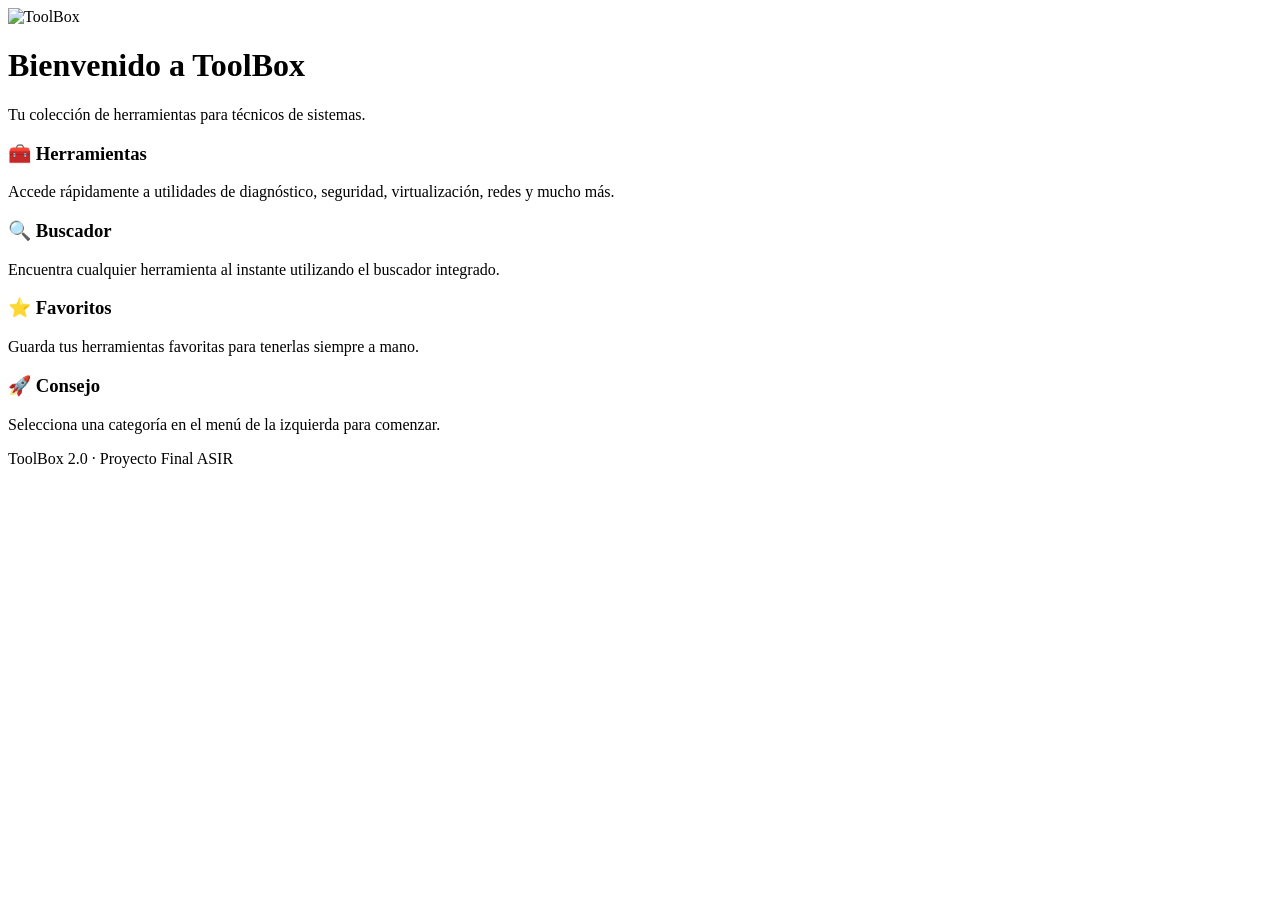
==== inicio.html @ 6e1a0193 "subida1" ====
<!DOCTYPE html>
<html lang="es">

<head>

    <meta charset="UTF-8">

    <meta name="viewport" content="width=device-width, initial-scale=1.0">

    <title>Bienvenido a ToolBox</title>

    <link rel="stylesheet" href="css/inicio.css">

</head>

<body>

    <main class="welcome">

        <img
            src="assets/logo/closed.png"
            alt="ToolBox"
            class="welcome-logo">

        <h1>Bienvenido a ToolBox</h1>

        <p class="subtitle">
            Tu colección de herramientas para técnicos de sistemas.
        </p>

        <div class="welcome-grid">

            <div class="welcome-card">

                <h3>🧰 Herramientas</h3>

                <p>
                    Accede rápidamente a utilidades de diagnóstico,
                    seguridad, virtualización, redes y mucho más.
                </p>

            </div>

            <div class="welcome-card">

                <h3>🔍 Buscador</h3>

                <p>
                    Encuentra cualquier herramienta al instante
                    utilizando el buscador integrado.
                </p>

            </div>

            <div class="welcome-card">

                <h3>⭐ Favoritos</h3>

                <p>
                    Guarda tus herramientas favoritas para tenerlas
                    siempre a mano.
                </p>

            </div>

            <div class="welcome-card">

                <h3>🚀 Consejo</h3>

                <p>
                    Selecciona una categoría en el menú de la izquierda
                    para comenzar.
                </p>

            </div>

        </div>

        <footer>

            ToolBox 2.0 · Proyecto Final ASIR

        </footer>

    </main>

</body>

</html>
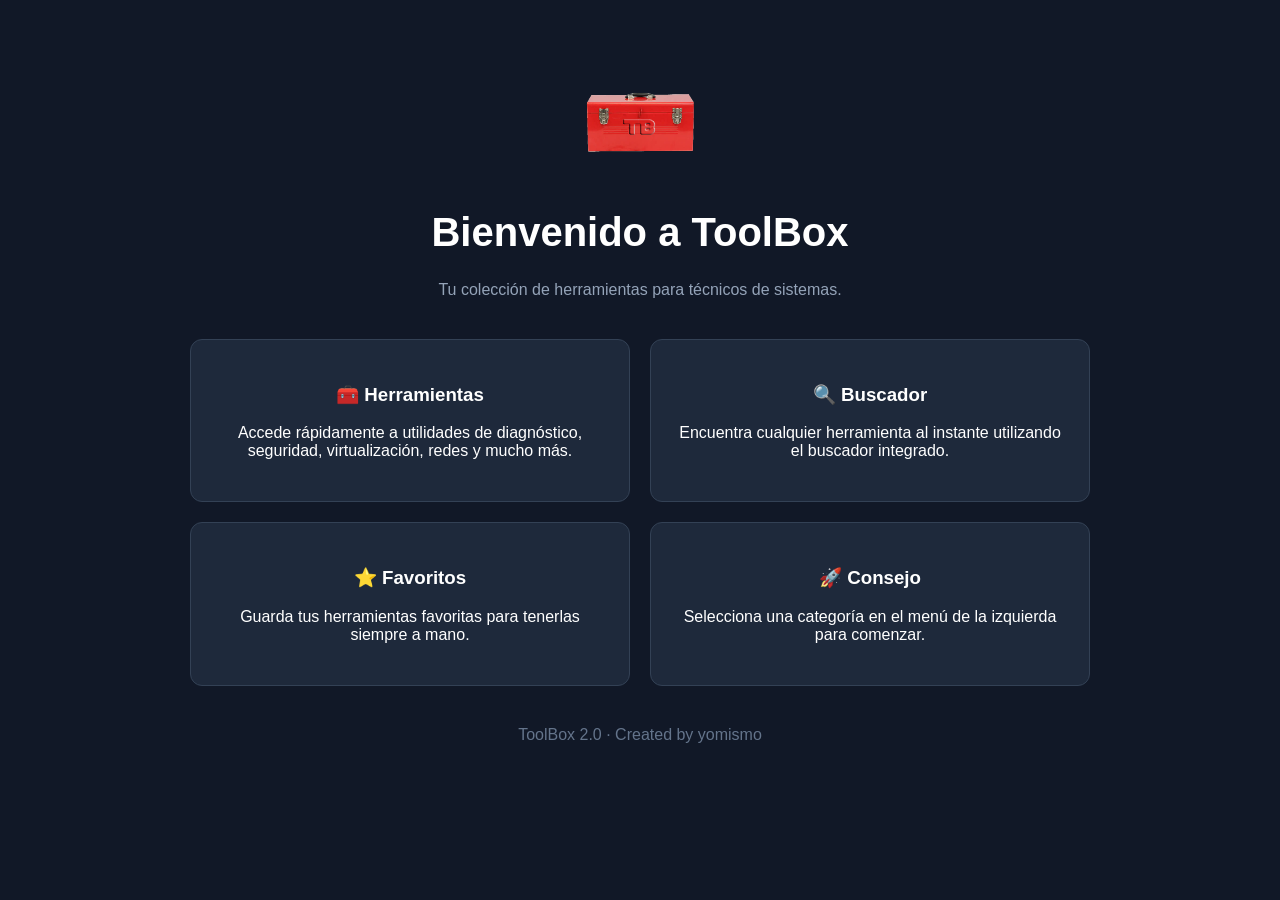
==== commit 2e35960f: "subida2.0" ====
--- a/inicio.html
+++ b/inicio.html
@@ -78,7 +78,7 @@
 
         <footer>
 
-            ToolBox 2.0 · Proyecto Final ASIR
+            ToolBox 2.0 · Created by yomismo
 
         </footer>
 
--- a/css/inicio.css
+++ b/css/inicio.css
@@ -0,0 +1,95 @@
+body{
+
+    margin:0;
+
+    font-family:Segoe UI, sans-serif;
+
+    background:#111827;
+
+    color:white;
+
+}
+
+.welcome{
+
+    display:flex;
+
+    flex-direction:column;
+
+    justify-content:center;
+
+    align-items:center;
+
+    padding:60px;
+
+    text-align:center;
+
+}
+
+.welcome-logo{
+
+    width:120px;
+
+    margin-bottom:20px;
+
+}
+
+h1{
+
+    font-size:40px;
+
+    margin:10px 0;
+
+}
+
+.subtitle{
+
+    color:#94a3b8;
+
+    margin-bottom:40px;
+
+}
+
+.welcome-grid{
+
+    display:grid;
+
+    grid-template-columns:repeat(2,1fr);
+
+    gap:20px;
+
+    width:100%;
+
+    max-width:900px;
+
+}
+
+.welcome-card{
+
+    background:#1e293b;
+
+    padding:25px;
+
+    border-radius:12px;
+
+    border:1px solid #334155;
+
+    transition:.3s;
+
+}
+
+.welcome-card:hover{
+
+    transform:translateY(-5px);
+
+    border-color:#3b82f6;
+
+}
+
+footer{
+
+    margin-top:40px;
+
+    color:#64748b;
+
+}
